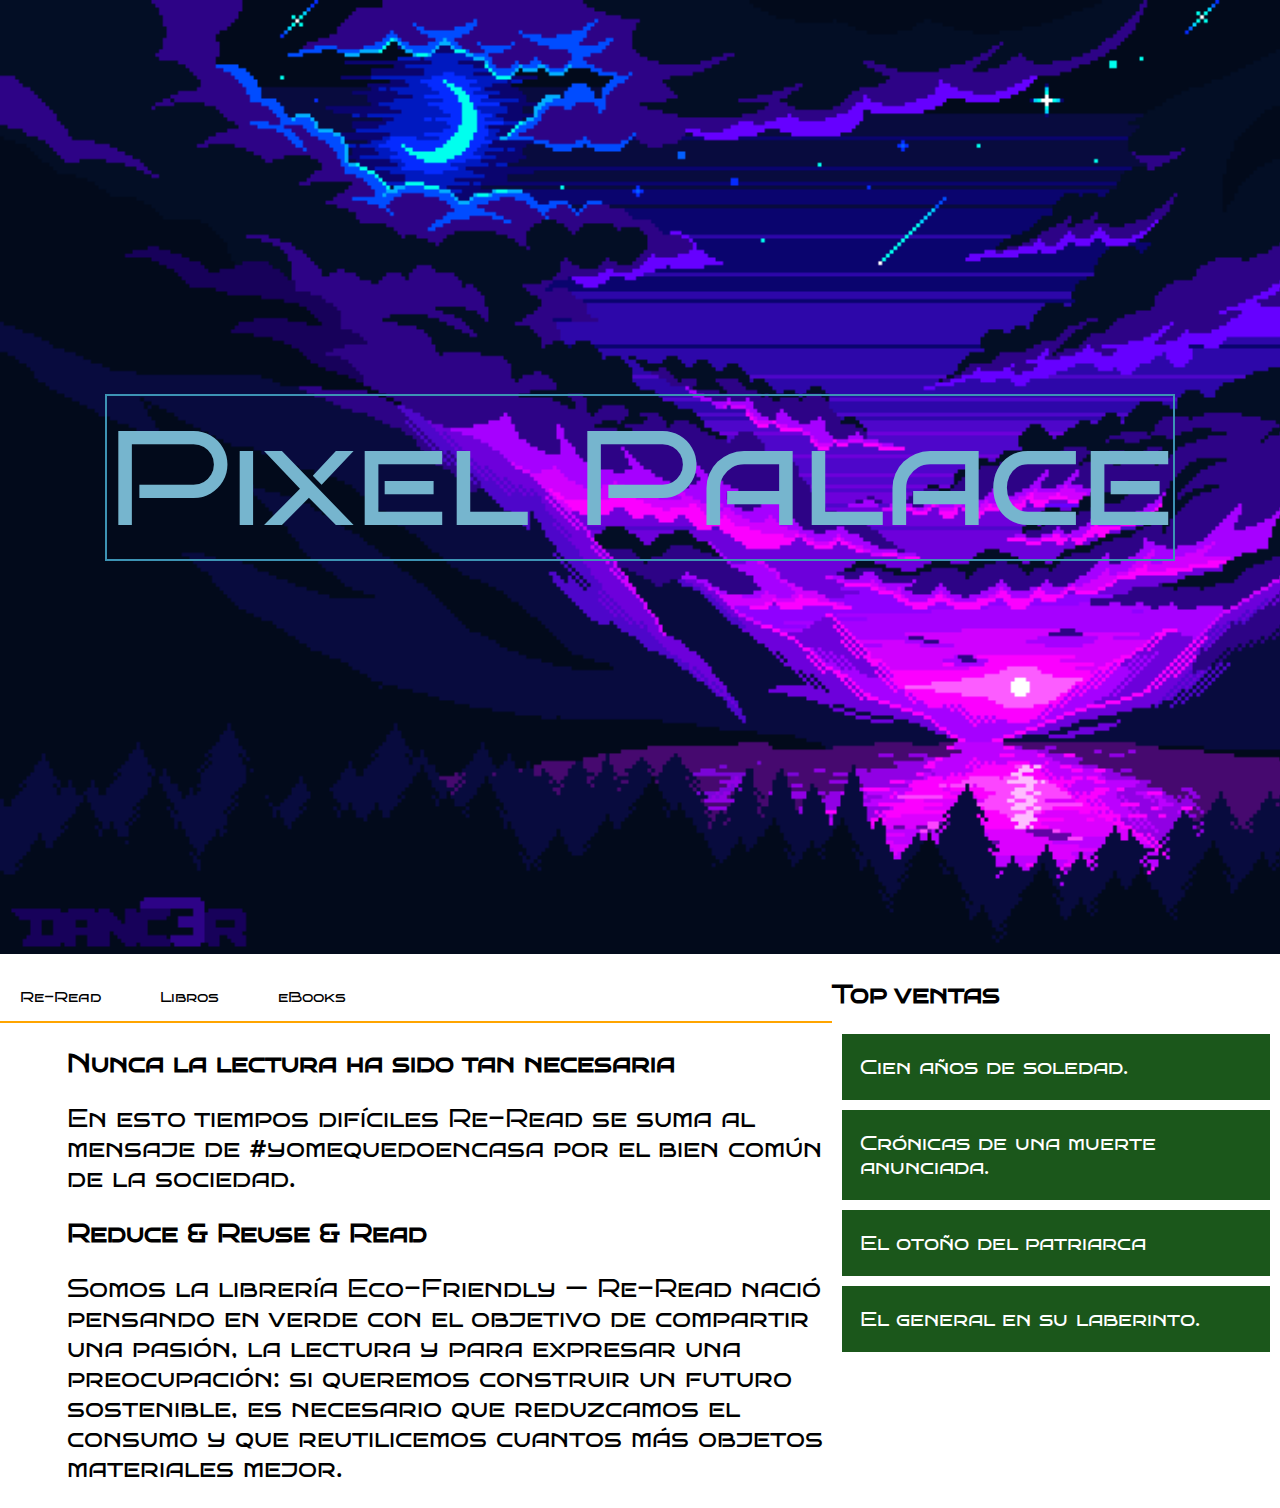
==== index.html @ a5d79a24 "begin" ====
<!DOCTYPE html>
<html lang="en">
<head>
    <meta charset="UTF-8">
    <meta http-equiv="X-UA-Compatible" content="IE=edge">
    <meta name="viewport" content="width=device-width, initial-scale=1.0">
    <!-- indica el titulo de la pagina -->
    <title>Top 5 videojocs</title>
    <!-- indica el icono de la pagina -->
    <link rel="icon" href="./img/icon.png">
    <!-- indica la hoja de estilos de css -->
    <link rel="stylesheet" href="./css/style.index.css">
    <!-- indica el google fonts utilizado en la pagina -->
    <link rel="preconnect" href="https://fonts.googleapis.com">
    <link rel="preconnect" href="https://fonts.gstatic.com" crossorigin>
    <link href="https://fonts.googleapis.com/css2?family=Bruno+Ace+SC&display=swap" rel="stylesheet">
</head>
<body>
    <!-- indica el encabezado de la pagina -->
    <header>
        <div>
            <p>Pixel Palace</p>
        </div>
    </header>
    <main>
        <div class="row">
            <div class="column2-1">
                <nav>
                    <li><a href="#Re-Read">Re-Read</a></li>
                    <li><a href="./libros/libros.html">Libros</a></li>
                    <li><a href="./ebooks/ebooks.html">eBooks</a></li>
                </nav>
                <div id="Re-Read">
                    <p class="textobotones"><strong>Nunca la lectura ha sido tan necesaria</strong></p>
                    <p class="textobotones2">En esto tiempos difíciles Re-Read se suma al mensaje de #yomequedoencasa por el bien común de la sociedad.</p>
                    <p class="textobotones"><strong>Reduce & Reuse & Read</strong></p>
                    <p class="textobotones2">Somos la librería Eco-Friendly — Re-Read nació pensando en verde con el
                        objetivo de compartir una pasión, la lectura y para expresar una
                        preocupación: si queremos construir un futuro sostenible, es necesario
                        que reduzcamos el consumo y que reutilicemos cuantos más objetos
                        materiales mejor.</p>
                </div>
            </div>
            <div class="column2-2">
                <div class="column2-2titulo">
                    <p><strong>Top ventas</strong></p>
                </div>
                <div>
                    <div class="column2-2texto">
                        <p class="column2-2p">Cien años de soledad.</p>
                    </div>
                    <div class="column2-2texto">
                        <p class="column2-2p">Crónicas de una muerte anunciada.</p>
                    </div>
                    <div class="column2-2texto">
                        <p class="column2-2p">El otoño del patriarca</p>
                    </div>
                    <div class="column2-2texto">
                        <p class="column2-2p">El general en su laberinto.</p>
                    </div>
                </div>
            </div>
        </div>
    </main>
</body>
</html>
---- css/style.index.css ----
html {
    font-size: 50px;
}
body {
    margin: 0;
    font-family: 'Bruno Ace SC', cursive;
}
header {
    height: 106vh;
    background-image: url("./../img/img-top.jpg");
    background-size: cover;
    position: relative;
}
/* indica el estilo css de los div que se encuentran dentro del encabezado */
header div {
    position: absolute;
    width: 100%;
    height: 100%;
    display: flex;
    justify-content: center;
    align-items: center;
}
/* indica el estilo css de todos los elementos p de los div que se encuentran dentro del encabezado */
header div p {
    font-size: 2.7rem;
    text-align: center; 
    color: rgb(118, 181, 206);
    border: 2px solid rgb(61, 147, 180);
}
.column2-1 {
    width: 65%;
}
.column2-2 {
    width: 35%;
}



.tituloreread{
    font-size: 1.7rem;
    text-align: center;
}
.descreread {
    text-align: center;
    font-size: 0.4rem;
    width: 800px;
    margin: 0 auto;
}
.row {
    width: 100%;
    display: flex;
    flex-wrap: wrap; 
}
.column2-1 {
    width: 65%;
}
.column2-2 {
    width: 35%;
}
nav {
    border-bottom: 2px solid orange;
}
/* indica el estilo css de los elementos del panel de navegación */
nav li {
    font-size: 0.3rem;
    background-color: rgba(255, 255, 255, 0.5);
	display: inline-block;
    padding: 15px 20px;
    text-align: left;
}
/* indica el estilo css de los elementos del panel de navegación */
nav a {
	color: #000000;
	text-decoration: none;
}
/* indica el estilo css de los elementos del panel de navegación al arrastrar el ratón por encima */
nav li:hover {
    color: white;
    background-color: rgb(255, 115, 0);
}
.textobotones {
    font-size: 0.5rem;
    margin-left: 8%;
}
.textobotones2 {
    font-size: 0.5rem;
    margin-left: 8%;
}
.column2-2titulo {
    font-size: 0.5rem;
}
.column2-2texto {
    padding: 1px;
    background-color: #1b571b;
    margin: 10px;
    color: white;
    font-size: 0.4rem;
}
.column2-2p {
    margin-left: 4%;
}
.fleximglibros {
    display: flex;
    flex-wrap: wrap;
    width: 80%;
    justify-content: left;
    margin-left: 8%;
}
.column-3 {
    width: 33%;
}
.row2 {
    width: 90%;
    display: flex;
    flex-wrap: wrap; 
}
.libro {
    margin-left: 120px;
    width: 20%;
    margin-bottom: 30px;
}

.libro img {
    width: 100%;
    height: auto;
}
.libro p {
    font-size: 0.25rem;
    text-align: center;
}

@media (max-width: 700px) {
    nav li {
        width: 100%;
        text-align: center;
    }
    .descreread {
        font-size: 0.35rem;
        width: 95%;
    }

    .row {
        flex-direction: column;
    }

    .column2-1,
    .column2-2 {
        width: 100%;
    }

    nav li {
        font-size: 0.25rem;
        padding: 10px 15px;
    }

    .textobotones,
    .textobotones2 {
        font-size: 0.4rem;
        margin-left: 4%;
    }

    .column2-2titulo {
        font-size: 0.4rem;
        margin-left: 2%;
    }

    .column2-2texto {
        font-size: 0.35rem;
    }

    .column2-2p {
        margin-left: 2%;
    }

    .fleximglibros {
        width: 100%;
        margin-left: 4%;
    }
    .imglibros {
        width: 75%;
    }

    .row2 {
        flex-direction: column;
        align-items: center;
    }

    .libro {
        margin-left: 0;
        margin-bottom: 20px;
        width: 60%;
    }

    .libro p {
        font-size: 0.20rem;
    }
}
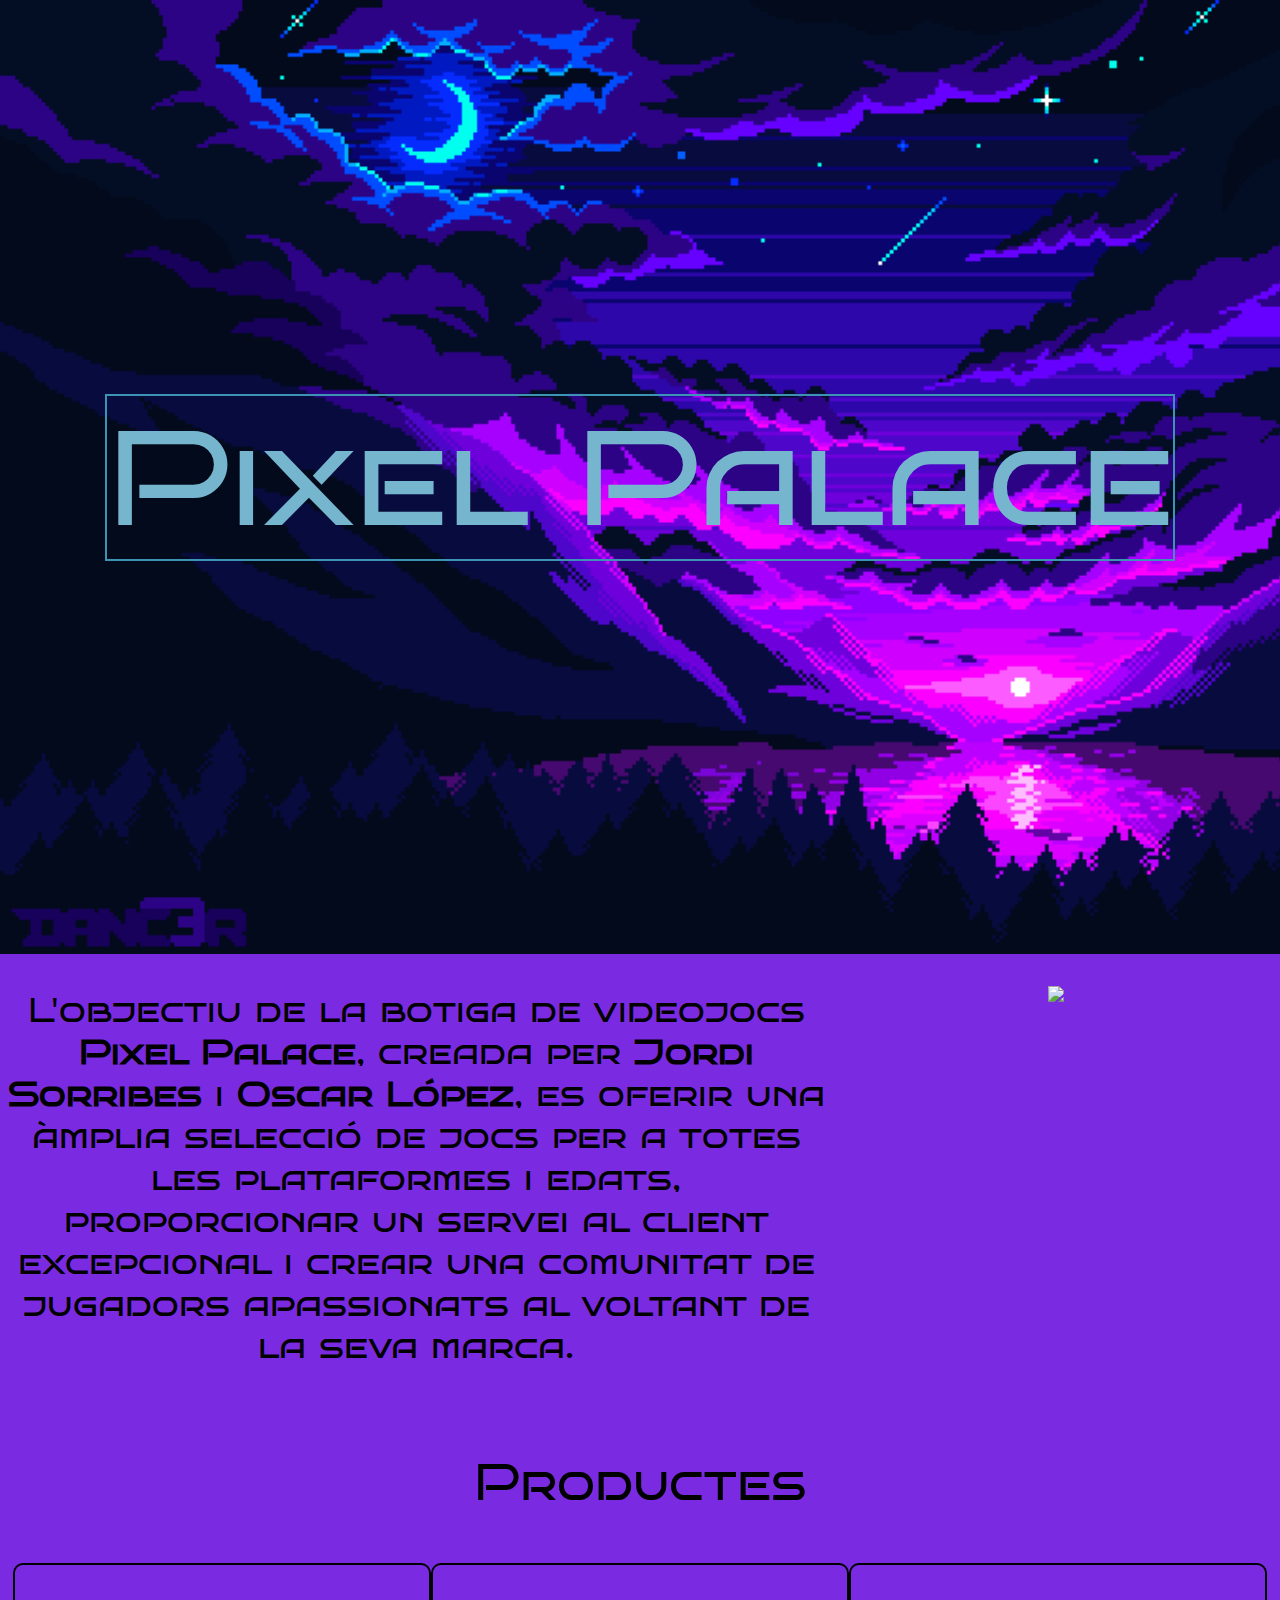
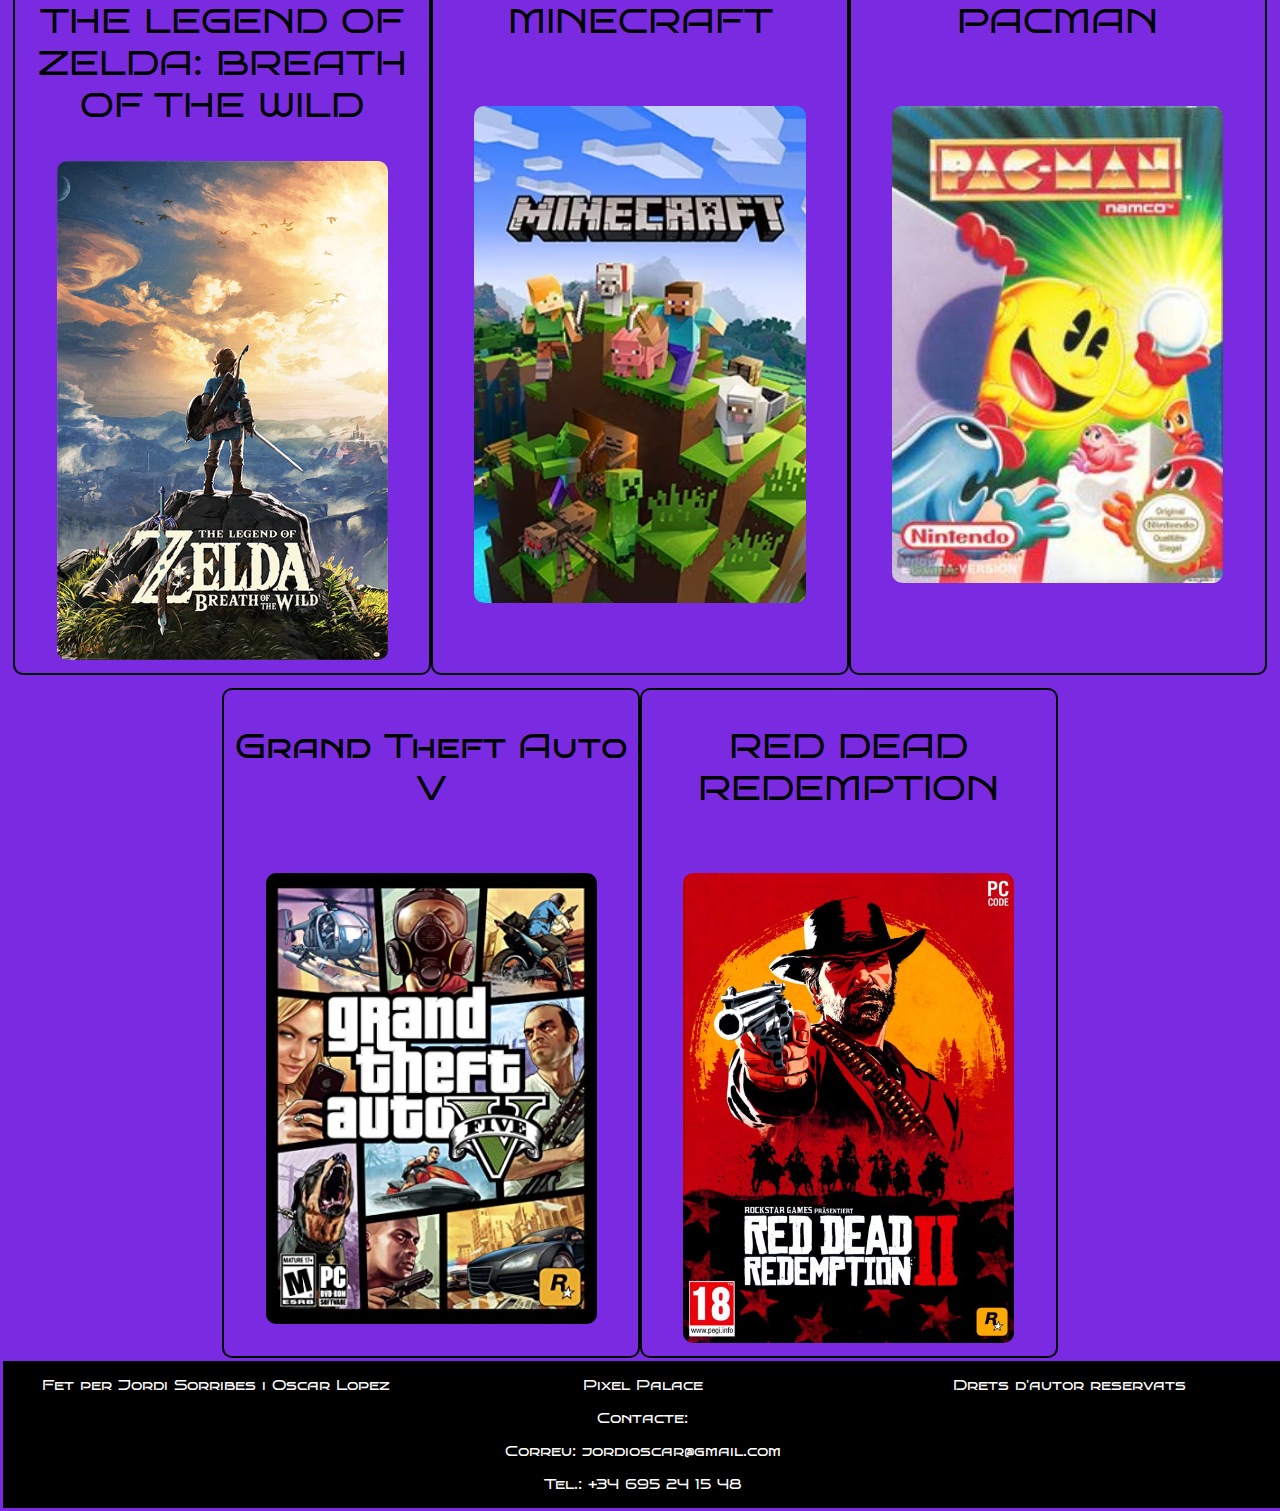
==== commit 8ddca694: "estructure-final" ====
--- a/index.html
+++ b/index.html
@@ -23,44 +23,60 @@
         </div>
     </header>
     <main>
-        <div class="row">
-            <div class="column2-1">
-                <nav>
-                    <li><a href="#Re-Read">Re-Read</a></li>
-                    <li><a href="./libros/libros.html">Libros</a></li>
-                    <li><a href="./ebooks/ebooks.html">eBooks</a></li>
-                </nav>
-                <div id="Re-Read">
-                    <p class="textobotones"><strong>Nunca la lectura ha sido tan necesaria</strong></p>
-                    <p class="textobotones2">En esto tiempos difíciles Re-Read se suma al mensaje de #yomequedoencasa por el bien común de la sociedad.</p>
-                    <p class="textobotones"><strong>Reduce & Reuse & Read</strong></p>
-                    <p class="textobotones2">Somos la librería Eco-Friendly — Re-Read nació pensando en verde con el
-                        objetivo de compartir una pasión, la lectura y para expresar una
-                        preocupación: si queremos construir un futuro sostenible, es necesario
-                        que reduzcamos el consumo y que reutilicemos cuantos más objetos
-                        materiales mejor.</p>
+        <div>
+            <div class="rowpresentacion">
+                <div class="column-2-1">
+                    <p>L'objectiu de la botiga de videojocs <strong>Pixel Palace</strong>, creada per <strong>Jordi Sorribes</strong> i <strong>Oscar López</strong>, es oferir una àmplia selecció de jocs per a totes les plataformes i edats, proporcionar un servei al client excepcional i crear una comunitat de jugadors apassionats al voltant de la seva marca.</p>
+                </div>
+                <div class="column-2-2">
+                    <img src="./img/">
                 </div>
             </div>
-            <div class="column2-2">
-                <div class="column2-2titulo">
-                    <p><strong>Top ventas</strong></p>
+        </div>
+        <!-- indica el titulo y las 8 imagenes de la primera fila -->
+        <div id="grupos" class="row1">
+            <div class="coltituloproductos">
+                <p class="titulogames">Productes</p>
+            </div>
+            <div class="column-3">
+                <p>THE LEGEND OF ZELDA: BREATH OF THE WILD</p>
+                <a href="./view/videojoc1.html"><img src="./img/the-legend-of-zelda-breath-of-the-wild.jpg" class="stylesimgprod"></a>
+            </div>
+            <div class="column-3 ">
+                <p>MINECRAFT</p>
+                <a href="./view/videojoc2.html"><img src="./img/Minecraft.jpg" class="stylesimgprod margintopimg"></a>
+            </div>
+            <div class="column-3">
+                <p>PACMAN</p>
+                <a href="./view/videojoc3.html"><img src="./img/PacMan.jpg" class="stylesimgprod margintopimg"></a>
+            </div>
+            <div class="row1-1">
+                <div class="column-2">
+                    <p>Grand Theft Auto V</p>
+                    <a href="./view/videojoc4.html"><img src="./img/gta.jpg" class="stylesimgprod margintopimg"></a>
                 </div>
-                <div>
-                    <div class="column2-2texto">
-                        <p class="column2-2p">Cien años de soledad.</p>
-                    </div>
-                    <div class="column2-2texto">
-                        <p class="column2-2p">Crónicas de una muerte anunciada.</p>
-                    </div>
-                    <div class="column2-2texto">
-                        <p class="column2-2p">El otoño del patriarca</p>
-                    </div>
-                    <div class="column2-2texto">
-                        <p class="column2-2p">El general en su laberinto.</p>
-                    </div>
+                <div class="column-2">
+                    <p>RED DEAD REDEMPTION</p>
+                    <a href="./view/videojoc5.html"><img src="./img/rdr2.jpg" class="stylesimgprod margintopimg"></a>
                 </div>
             </div>
         </div>
     </main>
+    <footer>
+        <div class="row1">
+			<div class="column-3-footer">
+				<p>Fet per Jordi Sorribes i Oscar Lopez</p>
+			</div>
+            <div class="column-3-footer">
+				<p>Pixel Palace</p>
+                <p>Contacte:</p>
+                <p>Correu: jordioscar@gmail.com</p>
+                <p>Tel.: +34 695 24 15 48</p>
+			</div>
+            <div class="column-3-footer">
+				<p>Drets d'autor reservats</p>
+			</div>
+		</div>
+    </footer>
 </body>
 </html>--- a/css/style.index.css
+++ b/css/style.index.css
@@ -4,6 +4,7 @@
 body {
     margin: 0;
     font-family: 'Bruno Ace SC', cursive;
+    background-color: rgb(122, 43, 226);
 }
 header {
     height: 106vh;
@@ -27,171 +28,83 @@
     color: rgb(118, 181, 206);
     border: 2px solid rgb(61, 147, 180);
 }
-.column2-1 {
+.rowpresentacion {
+    display: flex;
+    flex-wrap: wrap;
+    width: 100%;
+    margin: 0 auto;
+    text-align: center;
+}
+.column-2-1 {
     width: 65%;
 }
-.column2-2 {
+.column-2-1 p {
+    font-size: 0.7rem;
+}
+.column-2-2 {
     width: 35%;
 }
-
-
-
-.tituloreread{
-    font-size: 1.7rem;
-    text-align: center;
-}
-.descreread {
-    text-align: center;
-    font-size: 0.4rem;
-    width: 800px;
-    margin: 0 auto;
-}
-.row {
-    width: 100%;
-    display: flex;
-    flex-wrap: wrap; 
-}
-.column2-1 {
-    width: 65%;
-}
-.column2-2 {
-    width: 35%;
-}
-nav {
-    border-bottom: 2px solid orange;
-}
-/* indica el estilo css de los elementos del panel de navegación */
-nav li {
-    font-size: 0.3rem;
-    background-color: rgba(255, 255, 255, 0.5);
-	display: inline-block;
-    padding: 15px 20px;
-    text-align: left;
-}
-/* indica el estilo css de los elementos del panel de navegación */
-nav a {
-	color: #000000;
-	text-decoration: none;
-}
-/* indica el estilo css de los elementos del panel de navegación al arrastrar el ratón por encima */
-nav li:hover {
-    color: white;
-    background-color: rgb(255, 115, 0);
-}
-.textobotones {
-    font-size: 0.5rem;
-    margin-left: 8%;
-}
-.textobotones2 {
-    font-size: 0.5rem;
-    margin-left: 8%;
-}
-.column2-2titulo {
-    font-size: 0.5rem;
-}
-.column2-2texto {
-    padding: 1px;
-    background-color: #1b571b;
-    margin: 10px;
-    color: white;
-    font-size: 0.4rem;
-}
-.column2-2p {
-    margin-left: 4%;
-}
-.fleximglibros {
+/* indica el estilo css de las columnas de la pagina */
+.row1 {
     display: flex;
     flex-wrap: wrap;
+    width: 100%;
+    text-align: center;
+    justify-content: center;
+}
+/* indica el tamaño del titulo de los grupos */
+.coltituloproductos {
+    width: 100%;
+}
+/* indica el estilo css del titulo de los grupos */
+.titulogames {
+    text-align: center;
+    font-size: 1rem;
+}
+.stylesimgprod {
     width: 80%;
-    justify-content: left;
-    margin-left: 8%;
+    vertical-align: center;
+    border-radius: 10px;
 }
 .column-3 {
-    width: 33%;
+    width: 32.33%;
+    border: 2px solid rgb(0, 0, 0);
+    border-radius: 10px;
 }
-.row2 {
-    width: 90%;
+.column-3 p {
+    font-size: 0.7rem;
+}
+.margintopimg {
+    margin-top: 7%;
+}
+.row1-1 {
     display: flex;
-    flex-wrap: wrap; 
+    flex-wrap: wrap;
+    width: 100%;
+    margin: 0 auto;
+    text-align: center;
+    justify-content: center;
+    margin-top: 1%;
 }
-.libro {
-    margin-left: 120px;
-    width: 20%;
-    margin-bottom: 30px;
+.column-2 {
+    width: 32.33%;
+    border: 2px solid rgb(0, 0, 0);
+    border-radius: 10px;
 }
-
-.libro img {
-    width: 100%;
-    height: auto;
+.column-2 p {
+    font-size: 0.7rem;
 }
-.libro p {
-    font-size: 0.25rem;
-    text-align: center;
+footer {
+	padding: 3px;
+	width: 100%;
+	bottom: 0;
+	left: 0;
 }
-
-@media (max-width: 700px) {
-    nav li {
-        width: 100%;
-        text-align: center;
-    }
-    .descreread {
-        font-size: 0.35rem;
-        width: 95%;
-    }
-
-    .row {
-        flex-direction: column;
-    }
-
-    .column2-1,
-    .column2-2 {
-        width: 100%;
-    }
-
-    nav li {
-        font-size: 0.25rem;
-        padding: 10px 15px;
-    }
-
-    .textobotones,
-    .textobotones2 {
-        font-size: 0.4rem;
-        margin-left: 4%;
-    }
-
-    .column2-2titulo {
-        font-size: 0.4rem;
-        margin-left: 2%;
-    }
-
-    .column2-2texto {
-        font-size: 0.35rem;
-    }
-
-    .column2-2p {
-        margin-left: 2%;
-    }
-
-    .fleximglibros {
-        width: 100%;
-        margin-left: 4%;
-    }
-    .imglibros {
-        width: 75%;
-    }
-
-    .row2 {
-        flex-direction: column;
-        align-items: center;
-    }
-
-    .libro {
-        margin-left: 0;
-        margin-bottom: 20px;
-        width: 60%;
-    }
-
-    .libro p {
-        font-size: 0.20rem;
-    }
+.column-3-footer {
+    width: 33.33%;
+    background-color: black;
+    color: white;
 }
+.column-3-footer p {
+    font-size: 0.3rem;
+}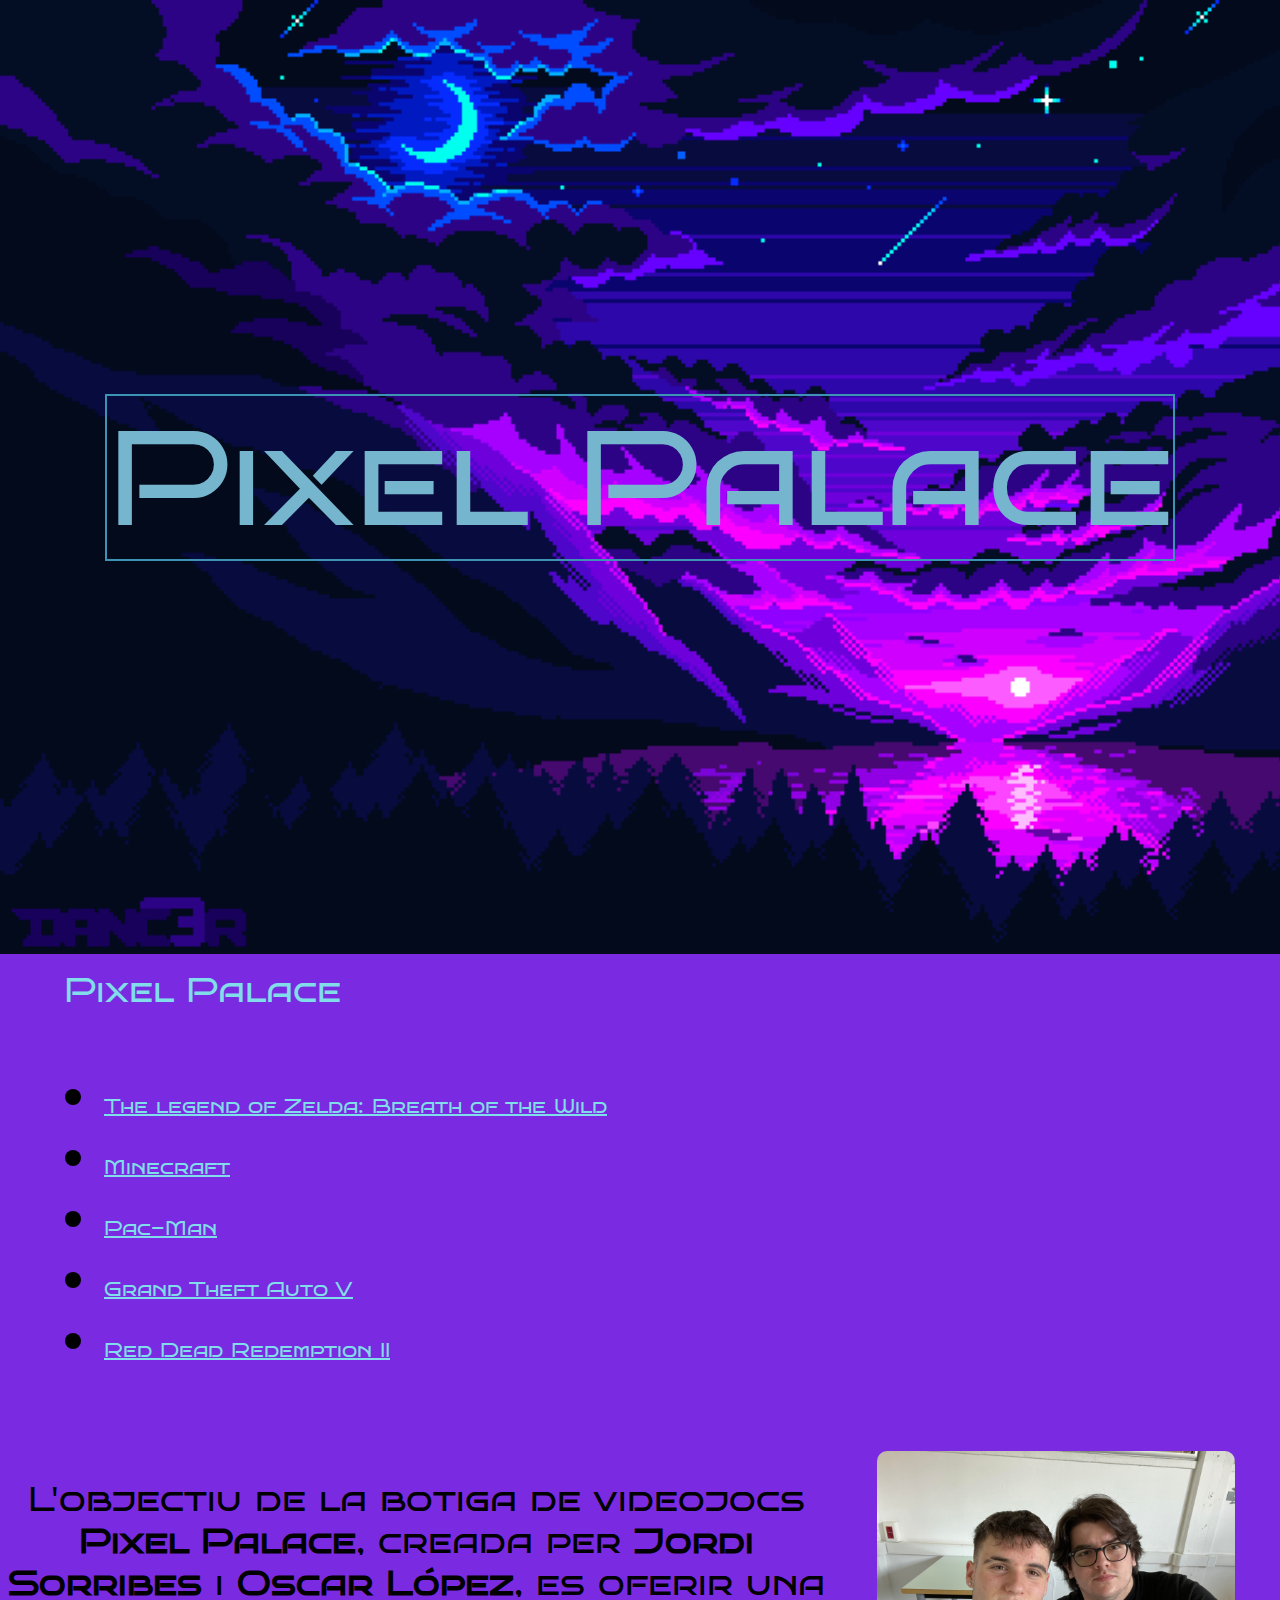
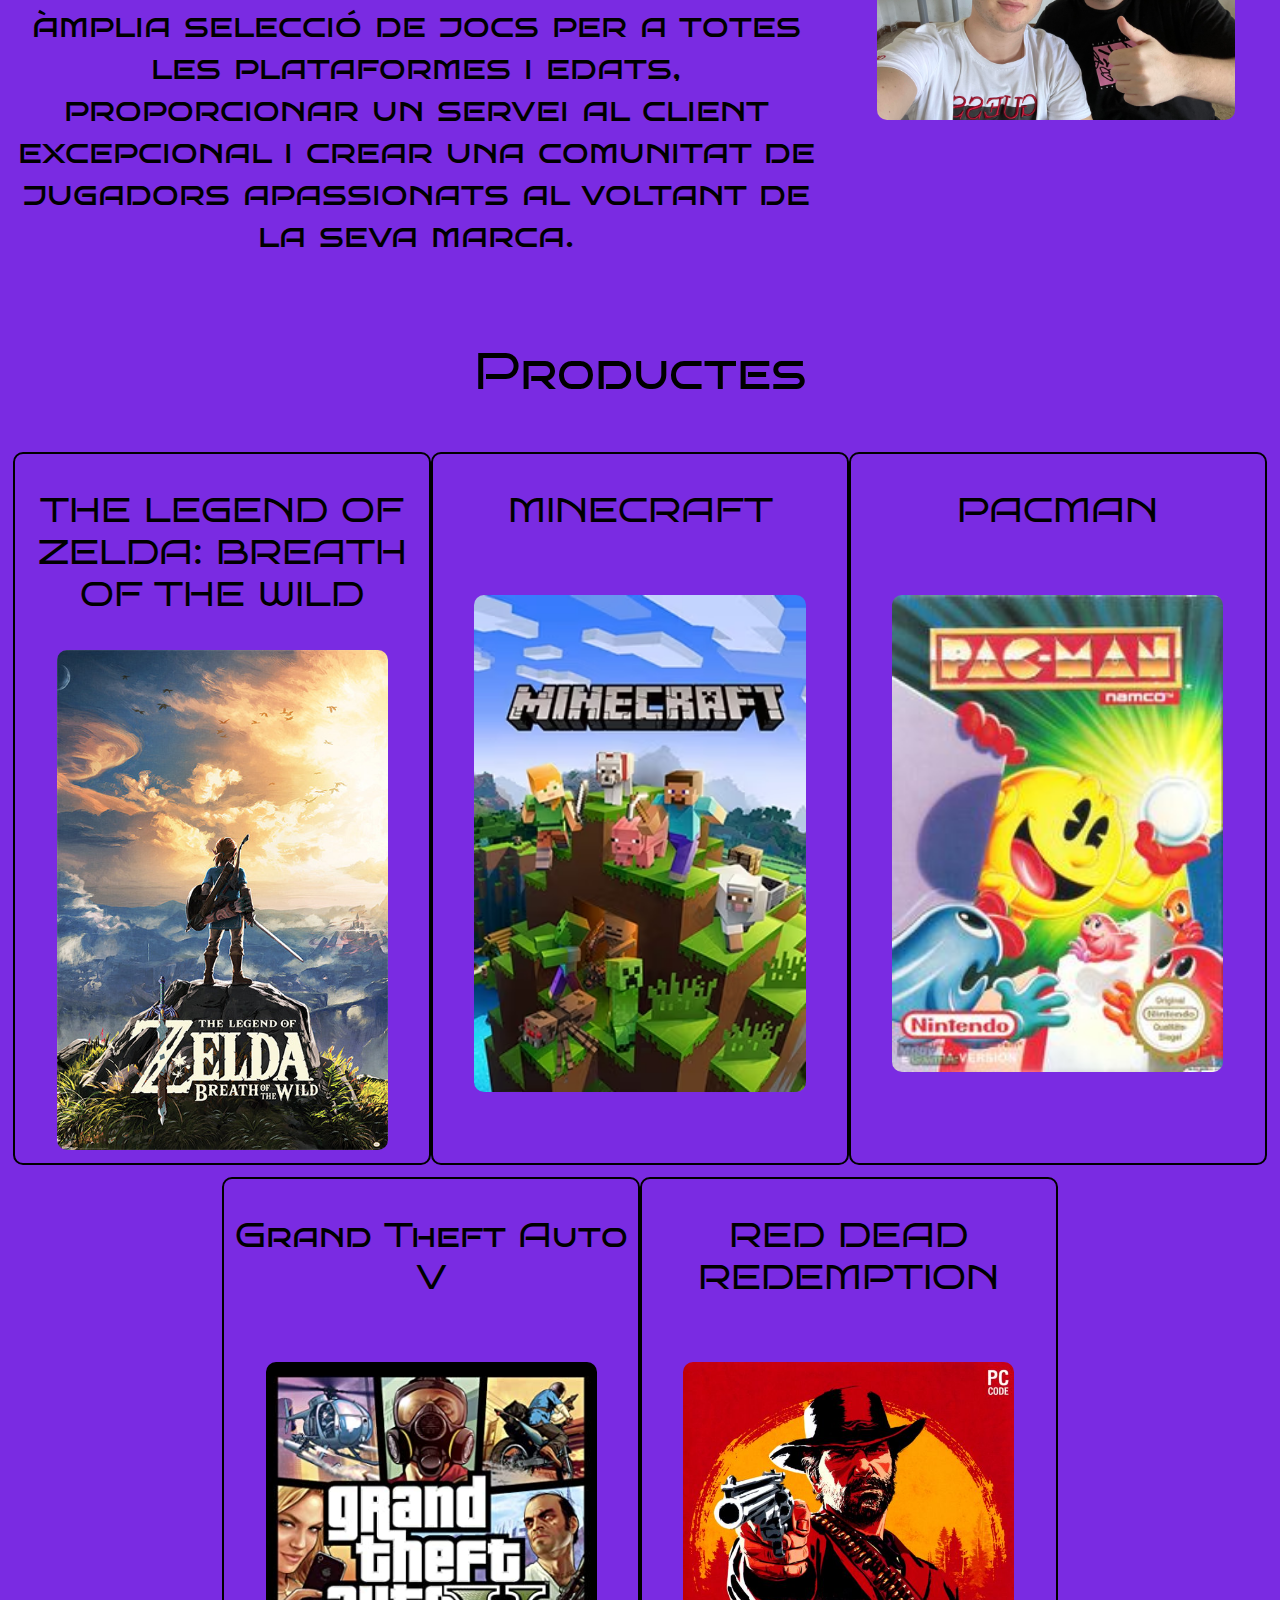
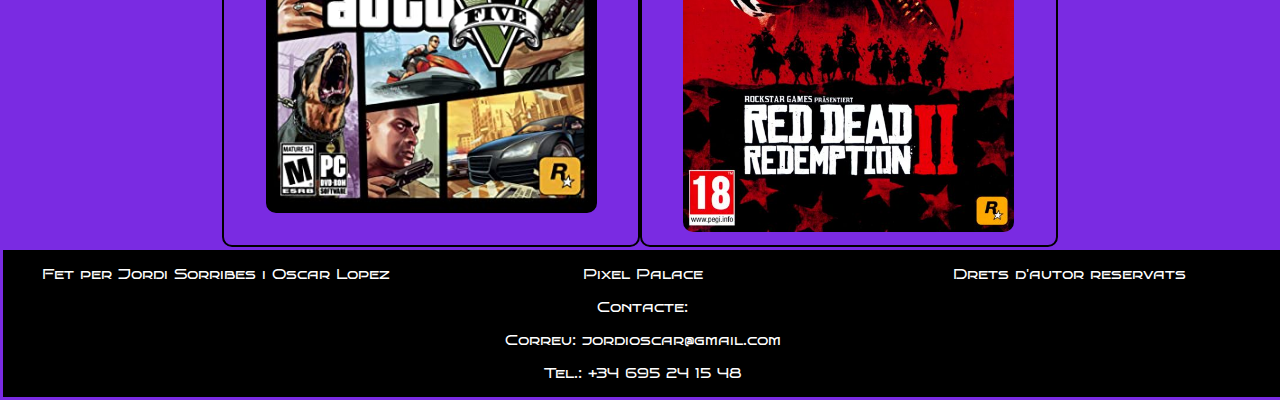
==== commit b80df961: "final" ====
--- a/index.html
+++ b/index.html
@@ -14,6 +14,9 @@
     <link rel="preconnect" href="https://fonts.googleapis.com">
     <link rel="preconnect" href="https://fonts.gstatic.com" crossorigin>
     <link href="https://fonts.googleapis.com/css2?family=Bruno+Ace+SC&display=swap" rel="stylesheet">
+    <!-- indican los script del bootstrap -->
+    <script src="https://ajax.googleapis.com/ajax/libs/jquery/3.5.1/jquery.min.js"></script>
+    <script src="https://maxcdn.bootstrapcdn.com/bootstrap/3.3.7/js/bootstrap.min.js"></script>
 </head>
 <body>
     <!-- indica el encabezado de la pagina -->
@@ -22,18 +25,35 @@
             <p>Pixel Palace</p>
         </div>
     </header>
+    <!-- indica el nav con bootstrap -->
+    <nav class="navbar">
+        <div class="container-fluid">
+            <div class="navbar-header">
+                <a class="navbar-brand" href="#">Pixel Palace</a>
+            </div>
+            <ul class="navbar-nav">
+                <li><a href="./view/videojoc1.html">The legend of Zelda: Breath of the Wild</a></li>
+                <li><a href="./view/videojoc2.html">Minecraft</a></li>
+                <li><a href="./view/videojoc3.html">Pac-Man</a></li>
+                <li><a href="./view/videojoc4.html">Grand Theft Auto V</a></li>
+                <li><a href="./view/videojoc5.html">Red Dead Redemption II</a></li>
+            </ul>
+        </div>
+    </nav>
     <main>
         <div>
             <div class="rowpresentacion">
+                <!-- indica el objetivo de la tienda -->
                 <div class="column-2-1">
-                    <p>L'objectiu de la botiga de videojocs <strong>Pixel Palace</strong>, creada per <strong>Jordi Sorribes</strong> i <strong>Oscar López</strong>, es oferir una àmplia selecció de jocs per a totes les plataformes i edats, proporcionar un servei al client excepcional i crear una comunitat de jugadors apassionats al voltant de la seva marca.</p>
+                    <p class="margintopimg">L'objectiu de la botiga de videojocs <strong>Pixel Palace</strong>, creada per <strong>Jordi Sorribes</strong> i <strong>Oscar López</strong>, es oferir una àmplia selecció de jocs per a totes les plataformes i edats, proporcionar un servei al client excepcional i crear una comunitat de jugadors apassionats al voltant de la seva marca.</p>
                 </div>
+                <!-- indica la imagen de la tienda -->
                 <div class="column-2-2">
-                    <img src="./img/">
+                    <img src="./img/jordiioscar.jpg" class="stylesimgprod margintopimg">
                 </div>
             </div>
         </div>
-        <!-- indica el titulo y las 8 imagenes de la primera fila -->
+        <!-- indica las imagenes y titulos de los videojuegos -->
         <div id="grupos" class="row1">
             <div class="coltituloproductos">
                 <p class="titulogames">Productes</p>
@@ -62,6 +82,7 @@
             </div>
         </div>
     </main>
+    <!-- indica el pie de pagina -->
     <footer>
         <div class="row1">
 			<div class="column-3-footer">
--- a/css/style.index.css
+++ b/css/style.index.css
@@ -1,11 +1,14 @@
+/* indica el estilo del html */
 html {
     font-size: 50px;
 }
+/* indica el estilo del cuerpo de la pagina */
 body {
     margin: 0;
     font-family: 'Bruno Ace SC', cursive;
     background-color: rgb(122, 43, 226);
 }
+/* indica el encabezado de la pagina */
 header {
     height: 106vh;
     background-image: url("./../img/img-top.jpg");
@@ -28,6 +31,7 @@
     color: rgb(118, 181, 206);
     border: 2px solid rgb(61, 147, 180);
 }
+/* Estiliza la sección de presentación con una fila flexible y centrada */
 .rowpresentacion {
     display: flex;
     flex-wrap: wrap;
@@ -35,16 +39,19 @@
     margin: 0 auto;
     text-align: center;
 }
+/* Establece el ancho de la primera columna en un diseño de 2 columnas */
 .column-2-1 {
     width: 65%;
 }
+/* Establece el tamaño de fuente del párrafo en la columna 2-1 */
 .column-2-1 p {
     font-size: 0.7rem;
 }
+/* Establece el ancho de la segunda columna en un diseño de 2 columnas */
 .column-2-2 {
     width: 35%;
 }
-/* indica el estilo css de las columnas de la pagina */
+/* Estiliza la primera fila con un diseño flexible y centrado */
 .row1 {
     display: flex;
     flex-wrap: wrap;
@@ -52,31 +59,40 @@
     text-align: center;
     justify-content: center;
 }
-/* indica el tamaño del titulo de los grupos */
+/* Establece el ancho de la columna del título de productos */
 .coltituloproductos {
     width: 100%;
 }
-/* indica el estilo css del titulo de los grupos */
+/* Estiliza el título de la sección de juegos */
 .titulogames {
     text-align: center;
     font-size: 1rem;
 }
+/* Estiliza la imagen de los productos */
 .stylesimgprod {
     width: 80%;
     vertical-align: center;
     border-radius: 10px;
 }
+/* Establece el ancho y borde de las columnas en un diseño de 3 columnas */
 .column-3 {
     width: 32.33%;
     border: 2px solid rgb(0, 0, 0);
     border-radius: 10px;
 }
+/* Establece el tamaño de fuente del párrafo en la columna 3 */
 .column-3 p {
     font-size: 0.7rem;
 }
+/* Aumenta el tamaño de la imagen al pasar el cursor sobre ella */
+.column-3 img:hover {
+    transform:scale(1.03);
+}
+/* Establece el margen superior de la imagen */
 .margintopimg {
     margin-top: 7%;
 }
+/* Estiliza la fila 1-1 con un diseño flexible y centrado */
 .row1-1 {
     display: flex;
     flex-wrap: wrap;
@@ -86,25 +102,78 @@
     justify-content: center;
     margin-top: 1%;
 }
+/* Establece el ancho y borde de las columnas en un diseño de 2 columnas */
 .column-2 {
     width: 32.33%;
     border: 2px solid rgb(0, 0, 0);
     border-radius: 10px;
 }
+/* Establece el tamaño de fuente del párrafo en la columna 2 */
 .column-2 p {
     font-size: 0.7rem;
 }
+/* Estiliza el pie de página */
 footer {
 	padding: 3px;
 	width: 100%;
 	bottom: 0;
 	left: 0;
 }
+/* Establece el ancho y colores de las columnas en el pie de página */
 .column-3-footer {
     width: 33.33%;
     background-color: black;
     color: white;
 }
+/* Establece el tamaño de fuente del párrafo en las columnas del pie de página */
 .column-3-footer p {
     font-size: 0.3rem;
+}
+/* Estiliza la barra de navegación */
+.navbar {
+    background-color: rgb(122, 43, 226);
+}
+/* Estiliza la marca de la barra de navegación */
+.navbar-brand {
+    color: rgb(129, 221, 233);
+    font-size: 0.7rem;
+    text-decoration: none;
+}
+/* Estiliza los enlaces de la barra de navegación */
+.navbar-nav > li > a {
+    color: rgb(129, 221, 233);
+    font-size: 0.4rem;
+}
+/* Cambia el color de los enlaces de la barra de navegación al pasar el cursor sobre ellos */
+.navbar-nav > li > a:hover {
+    color: rgb(49, 230, 109);
+}
+/* Establece el margen izquierdo del contenedor fluido */
+.container-fluid {
+    margin-left: 5%;
+}
+/* Estilos responsivos para pantallas con un ancho máximo de 600px */
+@media screen and (max-width: 600px) {
+    html {
+        font-size: 25px;
+    }
+    .column-3 {
+        width: 50%;
+    }
+    .column-2 {
+        width: 50%;
+    }
+    .column-2-1 {
+        width: 100%;
+    }
+    .column-2-2 {
+        width: 100%;
+    }
+    .navbar {
+        margin-top: 3%;
+        text-align: center;
+    }
+    .column-3 img:hover {
+        transform:scale(1.02);
+    }
 }